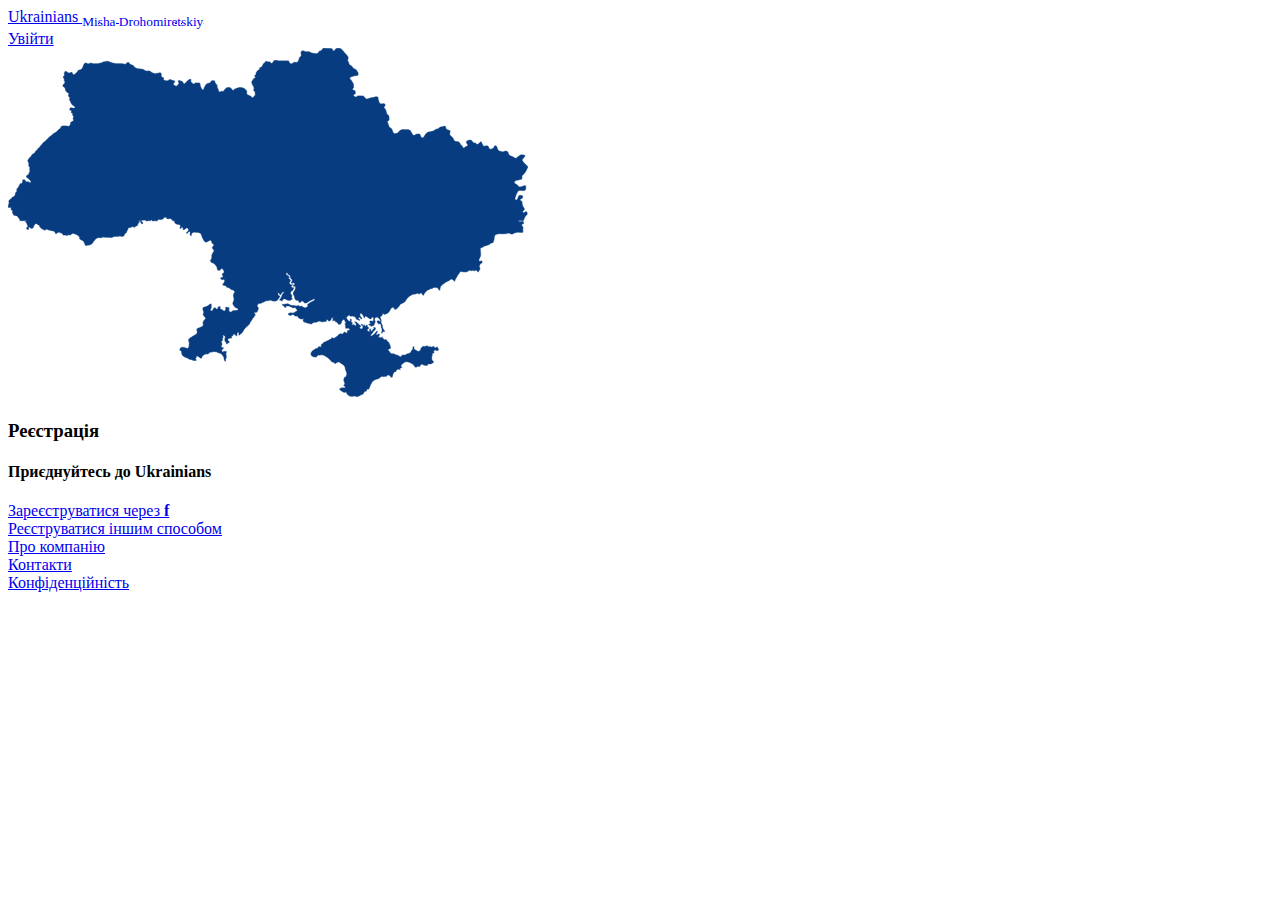
==== www/index.html @ a32a8578 "Зроблено сторінку адаптивною засобами bootstrap" ====
<!DOCTYPE html>
<html lang="en">

<head>
	<meta charset="UTF-8">
	<link rel="stylesheet" href="/css/bootstrap.css">
	<link rel="stylesheet" href="/css/nprogress.css">
	<link rel="stylesheet" href="/css/style.css">
	<script src="//ajax.googleapis.com/ajax/libs/jquery/3.1.0/jquery.min.js"></script>
	<script src='js/bootstrap.js'></script>
	<script src="js/nprogress.js"></script>


	<link rel="icon" href="img/ukr.png" type="images/x-icon">
	<title>Ukrainians by MishaDrohomiretskiy</title>

</head>

<body>
	<script>
		$(document).ready(function() {
			NProgress.start();
		});
	</script>
	<div class="container-fluid">
		<div class="row">
			<header>
				<div class="col-lg-12 col-sm-12 col-xs-12">

					<div class="header-nav">
						<div class="navbar">
							<div class="navbar-logo">
								<a href="#">Ukrainians <sub>Misha Drohomiretskiy</sub></a>
							</div>
							<div class="navbar-login">
								<a href="#">Увійти</a>
							</div>
						</div>
					</div>
				</div>
			</header>
		</div>
		<div class="row">
			<main>
				<div class="col-lg-8 col-sm-8 ">
					<div class="content">
						<div class="map-ua">
							<img src="img/ukr.png" alt="">
						</div>
					</div>
				</div>
				<div class="col-lg-4 col-sm-4 col-xs-12">
					<div class="saidebar">
						<h3>Реєстрація</h3>
						<h4>Приєднуйтесь до Ukrainians</h4>
						<span><a href="https://www.facebook.com/drohomiretskiy">Зареєструватися через <b>f</b></a></span>
						<div class="reg-email"><a onclick="showSaidebar()" href="#">Реєструватися іншим способом</a>
							<br>

						</div>
					</div>

				</div>
			</main>

		</div>
		<div class="row">
			<footer>
				<div class="col-lg-12 col-sm-12 col-xs-12">
					<div class="footer-nav">
						<div class="col-lg-2 col-md-2 col-sm-3 col-xs-4">
							<a href="#">Про компанію</a>
						</div>
						<div class="col-lg-2 col-md-2 col-sm-3 col-xs-4">
							<a href="#">Контакти</a>
						</div>



					</div>
					<div class="confid">
						<div class=" col-lg-2 col-md-2 col-sm-3 col-xs-4 col-lg-offset-6  col-md-offset-6 col-sm-offset-2 ">
							<a href="#">Конфіденційність</a>
						</div>
					</div>
				</div>
			</footer>

		</div>




	</div>










	<script>
		$(document).ready(function() {
			NProgress.done();
		});
	</script>

	<script src="js/script.js"></script>
</body>

</html>
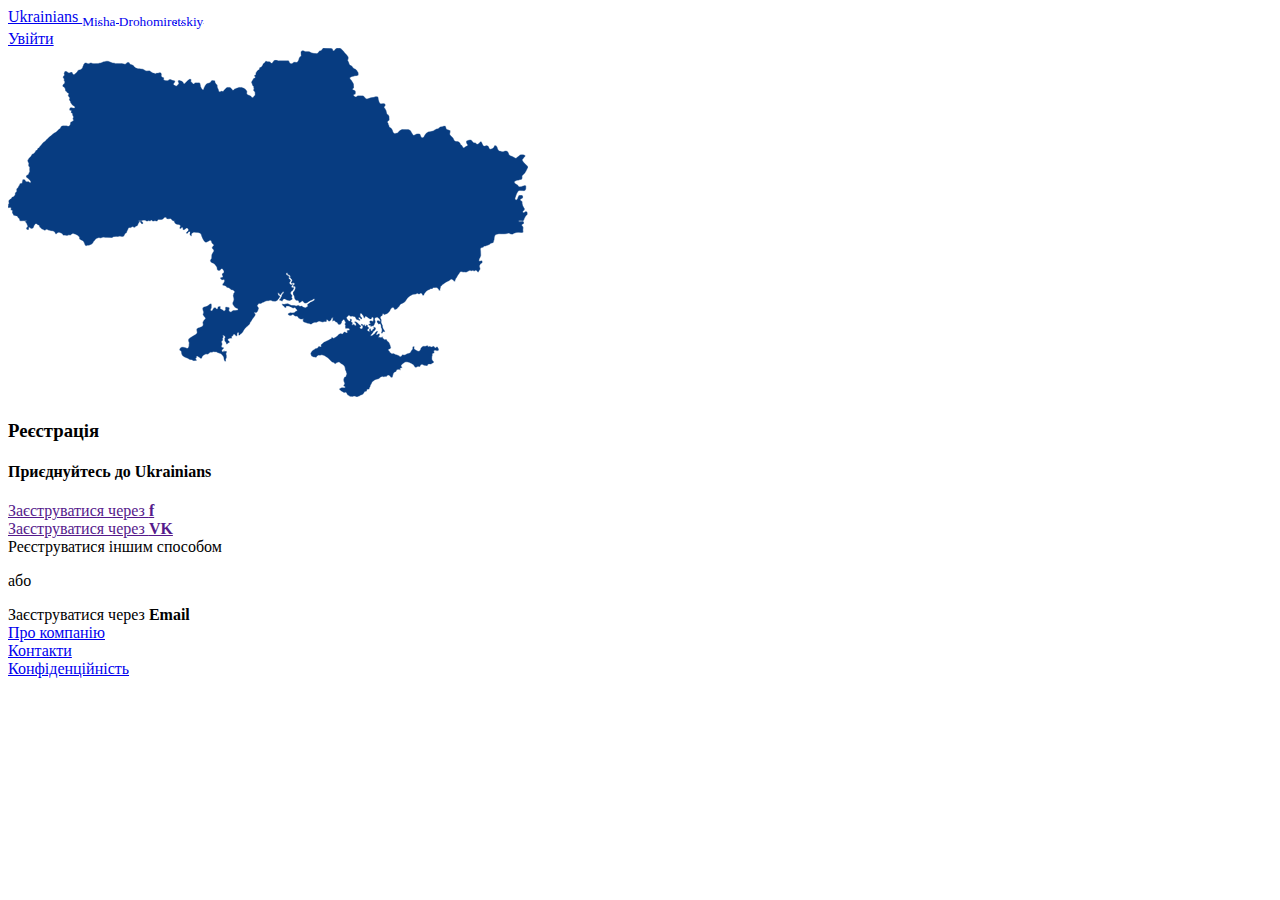
==== commit 8246ac0f: "Відлагоджено роботу блоку saidebar" ====
--- a/www/index.html
+++ b/www/index.html
@@ -22,11 +22,10 @@
 			NProgress.start();
 		});
 	</script>
-	<div class="container-fluid">
+	<div class="container">
 		<div class="row">
 			<header>
-				<div class="col-lg-12 col-sm-12 col-xs-12">
-
+				<div class="col-lg-12 col-md-12 col-sm-12 col-xs-12">
 					<div class="header-nav">
 						<div class="navbar">
 							<div class="navbar-logo">
@@ -40,74 +39,68 @@
 				</div>
 			</header>
 		</div>
-		<div class="row">
-			<main>
-				<div class="col-lg-8 col-sm-8 ">
+		<div class="row" id="main">
+			<main class="main-content">
+				<div class=" col-lg-6 col-md-6  col-sm-5">
 					<div class="content">
 						<div class="map-ua">
 							<img src="img/ukr.png" alt="">
 						</div>
 					</div>
 				</div>
-				<div class="col-lg-4 col-sm-4 col-xs-12">
-					<div class="saidebar">
+				<div class=" col-ld-6 col-md-6  col-sm-7 col-xs-12">
+					<div id="saidebar" class="saidebar">
 						<h3>Реєстрація</h3>
 						<h4>Приєднуйтесь до Ukrainians</h4>
-						<span><a href="https://www.facebook.com/drohomiretskiy">Зареєструватися через <b>f</b></a></span>
-						<div class="reg-email"><a onclick="showSaidebar()" href="#">Реєструватися іншим способом</a>
+						<a href="">
+							<div id="login-fb">
+								Заєструватися через <b>f</b>
+							</div>
+							<div id="login-vk">
+								Заєструватися через <b>VK</b>
+							</div>
+						</a>
+						<div id="other-reg" class="reg-email" onclick="showSaidebar()">Реєструватися іншим способом
 							<br>
-
+						</div>
+						<div id="email-reg">
+						
+						<div id="or">
+							 <p>або</p>
+							
+						</div>
+							
+							<div id="login-email">
+								Заєструватися через <b>Email</b>
+							</div>
 						</div>
 					</div>
-
 				</div>
 			</main>
-
 		</div>
 		<div class="row">
 			<footer>
-				<div class="col-lg-12 col-sm-12 col-xs-12">
-					<div class="footer-nav">
-						<div class="col-lg-2 col-md-2 col-sm-3 col-xs-4">
-							<a href="#">Про компанію</a>
-						</div>
-						<div class="col-lg-2 col-md-2 col-sm-3 col-xs-4">
-							<a href="#">Контакти</a>
-						</div>
-
-
-
+				<div class="footer-nav">
+					<div class="col-lg-2 col-md-2 col-sm-3 col-xs-4">
+						<a href="#">Про компанію</a>
 					</div>
-					<div class="confid">
-						<div class=" col-lg-2 col-md-2 col-sm-3 col-xs-4 col-lg-offset-6  col-md-offset-6 col-sm-offset-2 ">
-							<a href="#">Конфіденційність</a>
-						</div>
+					<div class="col-lg-1 col-md-1 col-sm-2 col-xs-3">
+						<a href="#">Контакти</a>
+					</div>
+				</div>
+				<div class="confid">
+					<div class=" col-lg-2 col-md-2 col-sm-2 col-xs-4 col-lg-offset-7  col-md-offset-7 col-sm-offset-5  col-xs-offset-1">
+						<a href="#">Конфіденційність</a>
 					</div>
 				</div>
 			</footer>
-
 		</div>
-
-
-
-
 	</div>
-
-
-
-
-
-
-
-
-
-
 	<script>
 		$(document).ready(function() {
 			NProgress.done();
 		});
 	</script>
-
 	<script src="js/script.js"></script>
 </body>
 
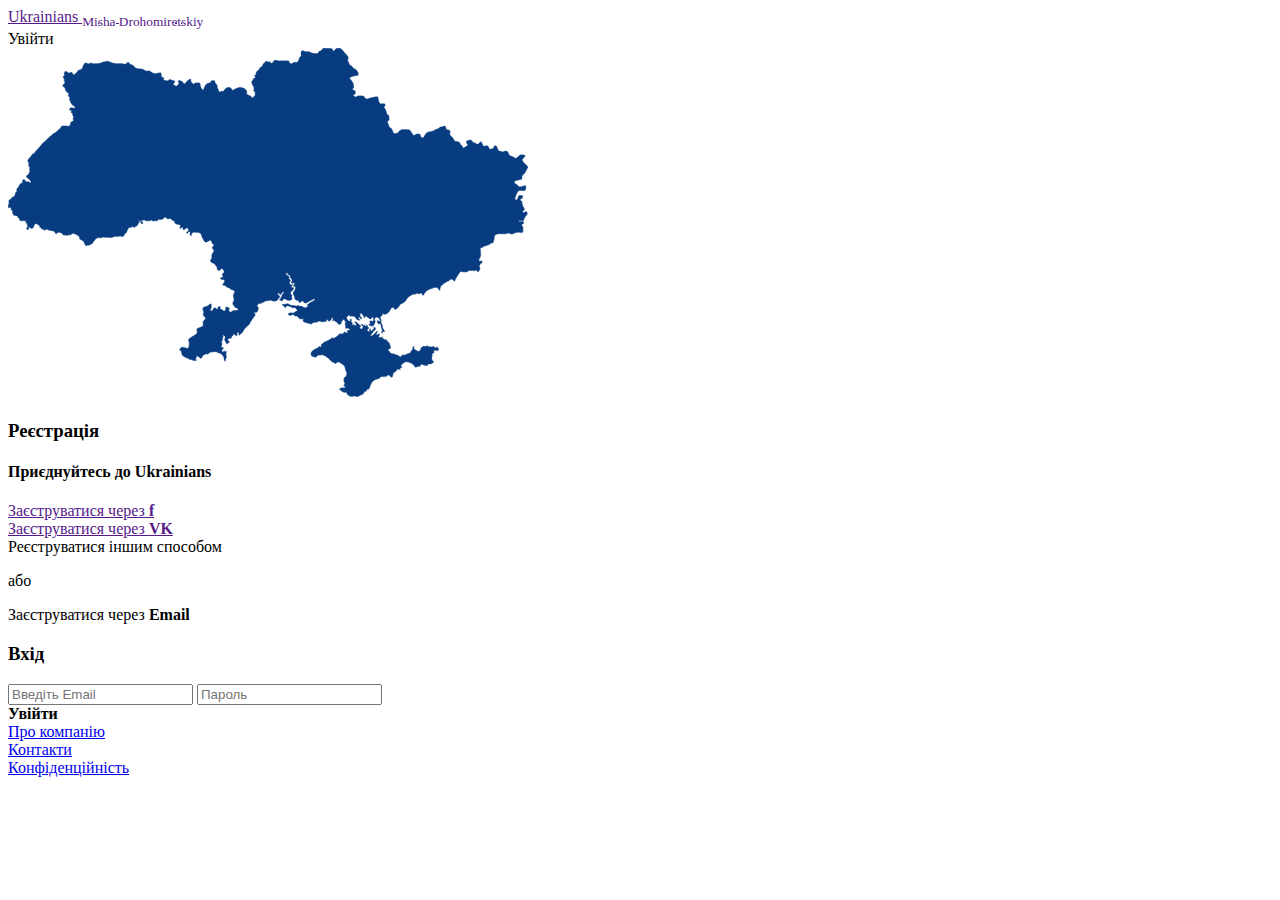
==== commit 39373661: "Зверстано авторизацію у блоці Saidebar" ====
--- a/www/index.html
+++ b/www/index.html
@@ -29,10 +29,10 @@
 					<div class="header-nav">
 						<div class="navbar">
 							<div class="navbar-logo">
-								<a href="#">Ukrainians <sub>Misha Drohomiretskiy</sub></a>
+								<a href="">Ukrainians <sub>Misha Drohomiretskiy</sub></a>
 							</div>
-							<div class="navbar-login">
-								<a href="#">Увійти</a>
+							<div class="navbar-login" onclick="authorization()">
+								Увійти
 							</div>
 						</div>
 					</div>
@@ -50,29 +50,39 @@
 				</div>
 				<div class=" col-ld-6 col-md-6  col-sm-7 col-xs-12">
 					<div id="saidebar" class="saidebar">
-						<h3>Реєстрація</h3>
-						<h4>Приєднуйтесь до Ukrainians</h4>
-						<a href="">
-							<div id="login-fb">
-								Заєструватися через <b>f</b>
+						<div id="saidebar-log">
+							<h3>Реєстрація</h3>
+							<h4>Приєднуйтесь до Ukrainians</h4>
+							<a href="">
+								<div id="login-fb">
+									Заєструватися через <b>f</b>
+								</div>
+								<div id="login-vk">
+									Заєструватися через <b>VK</b>
+								</div>
+							</a>
+							<div id="other-reg" class="reg-email" onclick="showSaidebar()">Реєструватися іншим способом
+								<br>
 							</div>
-							<div id="login-vk">
-								Заєструватися через <b>VK</b>
+							<div id="email-reg">
+
+								<div id="or">
+									<p>або</p>
+
+								</div>
+
+								<div id="login-email">
+									Заєструватися через <b>Email</b>
+								</div>
 							</div>
-						</a>
-						<div id="other-reg" class="reg-email" onclick="showSaidebar()">Реєструватися іншим способом
-							<br>
 						</div>
-						<div id="email-reg">
-						
-						<div id="or">
-							 <p>або</p>
-							
-						</div>
-							
-							<div id="login-email">
-								Заєструватися через <b>Email</b>
-							</div>
+						<div id="saidebar-log2">
+							<h3>Вхід</h3>
+							<input type="email" class="form-control" id="exampleInputEmail2" placeholder="Введіть Email" autocomplete="on">
+							<input type="password" class="form-control" id="exampleInputPassword2" placeholder="Пароль">
+							<div id="login">
+									<b>Увійти</b>
+								</div>
 						</div>
 					</div>
 				</div>
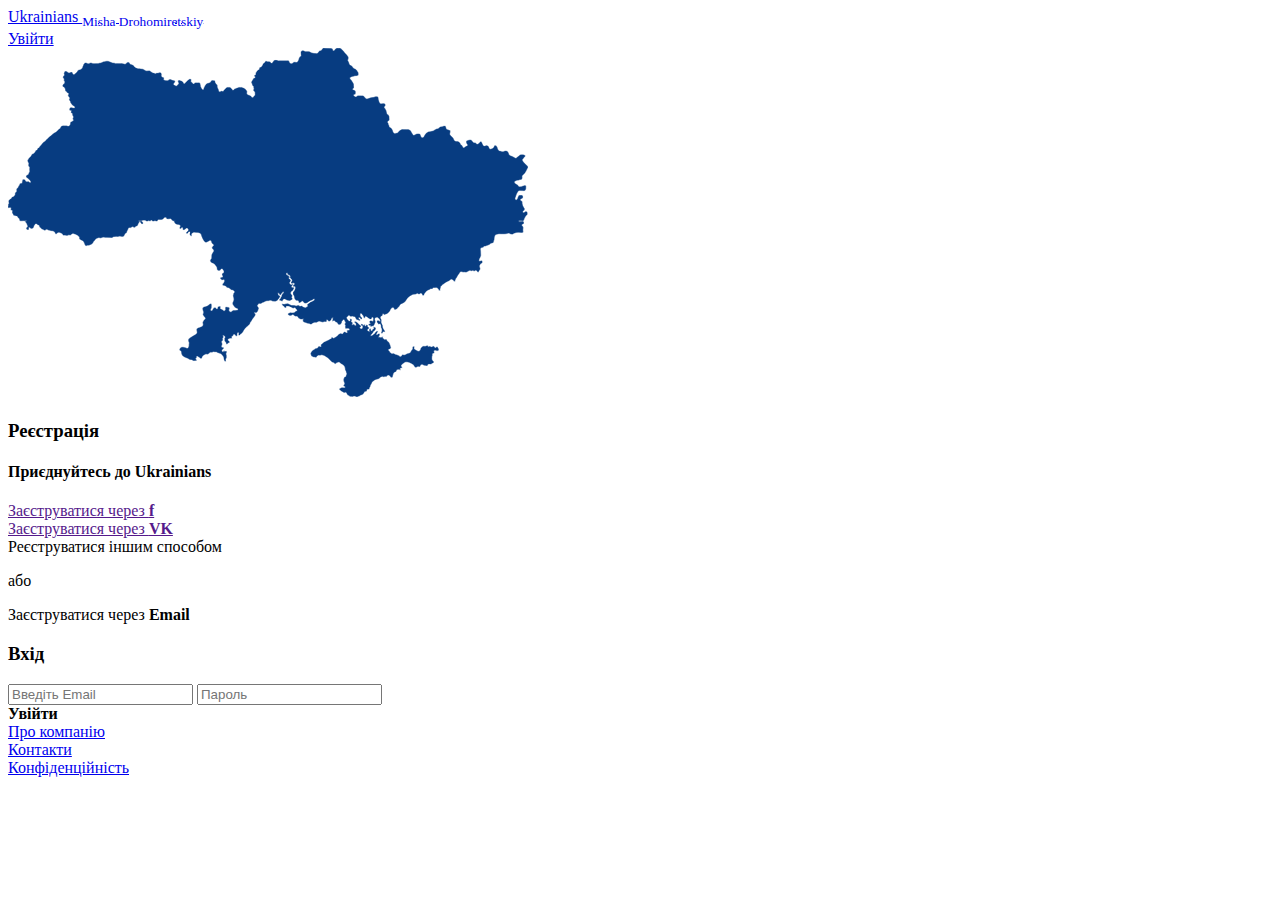
==== commit c1d7531b: "Створено сторінку main" ====
--- a/www/index.html
+++ b/www/index.html
@@ -3,6 +3,7 @@
 
 <head>
 	<meta charset="UTF-8">
+	<meta name="viewport" content="width=device-width, initial-scale=1.0">
 	<link rel="stylesheet" href="/css/bootstrap.css">
 	<link rel="stylesheet" href="/css/nprogress.css">
 	<link rel="stylesheet" href="/css/style.css">
@@ -22,23 +23,30 @@
 			NProgress.start();
 		});
 	</script>
-	<div class="container">
+
+	<div class="container-fluid header-container">
 		<div class="row">
-			<header>
-				<div class="col-lg-12 col-md-12 col-sm-12 col-xs-12">
-					<div class="header-nav">
-						<div class="navbar">
-							<div class="navbar-logo">
-								<a href="">Ukrainians <sub>Misha Drohomiretskiy</sub></a>
-							</div>
-							<div class="navbar-login" onclick="authorization()">
-								Увійти
+			<div class="container ">
+				<header>
+					<div class="col-lg-12 col-md-12 col-sm-12 col-xs-12">
+						<div class="header-nav">
+							<div class="navbar">
+								<div class="navbar-logo">
+									<a href="/index.html">Ukrainians <sub>Misha Drohomiretskiy</sub></a>
+								</div>
+								<div class="navbar-login" onclick="authorization()">
+									<a href="/main.html">Увійти</a>
+								</div>
 							</div>
 						</div>
 					</div>
-				</div>
-			</header>
+				</header>
+			</div>
 		</div>
+	</div>
+<div class="container-fluid">
+	<div class="row">
+		<div class="container">
 		<div class="row" id="main">
 			<main class="main-content">
 				<div class=" col-lg-6 col-md-6  col-sm-5">
@@ -48,7 +56,7 @@
 						</div>
 					</div>
 				</div>
-				<div class=" col-ld-6 col-md-6  col-sm-7 col-xs-12">
+				<div class=" col-ld-6 col-md-6  col-sm-7 ">
 					<div id="saidebar" class="saidebar">
 						<div id="saidebar-log">
 							<h3>Реєстрація</h3>
@@ -65,12 +73,9 @@
 								<br>
 							</div>
 							<div id="email-reg">
-
 								<div id="or">
 									<p>або</p>
-
 								</div>
-
 								<div id="login-email">
 									Заєструватися через <b>Email</b>
 								</div>
@@ -81,29 +86,36 @@
 							<input type="email" class="form-control" id="exampleInputEmail2" placeholder="Введіть Email" autocomplete="on">
 							<input type="password" class="form-control" id="exampleInputPassword2" placeholder="Пароль">
 							<div id="login">
-									<b>Увійти</b>
-								</div>
+								<b>Увійти</b>
+							</div>
 						</div>
 					</div>
 				</div>
 			</main>
 		</div>
-		<div class="row">
-			<footer>
-				<div class="footer-nav">
-					<div class="col-lg-2 col-md-2 col-sm-3 col-xs-4">
-						<a href="#">Про компанію</a>
+	</div>
+	</div>
+</div>
+	
+	<div class="containet-fluid footer-container">
+		<div class="container">
+			<div class="row">
+				<footer>
+					<div class="footer-nav">
+						<div class="col-lg-2 col-md-2 col-sm-3 col-xs-4">
+							<a href="/about.html">Про компанію</a>
+						</div>
+						<div class="col-lg-1 col-md-1 col-sm-2 col-xs-3">
+							<a href="#">Контакти</a>
+						</div>
 					</div>
-					<div class="col-lg-1 col-md-1 col-sm-2 col-xs-3">
-						<a href="#">Контакти</a>
+					<div class="confid">
+						<div class=" col-lg-2 col-md-2 col-sm-2 col-xs-4 col-lg-offset-7  col-md-offset-7 col-sm-offset-5 ">
+							<a href="#">Конфіденційність</a>
+						</div>
 					</div>
-				</div>
-				<div class="confid">
-					<div class=" col-lg-2 col-md-2 col-sm-2 col-xs-4 col-lg-offset-7  col-md-offset-7 col-sm-offset-5  col-xs-offset-1">
-						<a href="#">Конфіденційність</a>
-					</div>
-				</div>
-			</footer>
+				</footer>
+			</div>
 		</div>
 	</div>
 	<script>
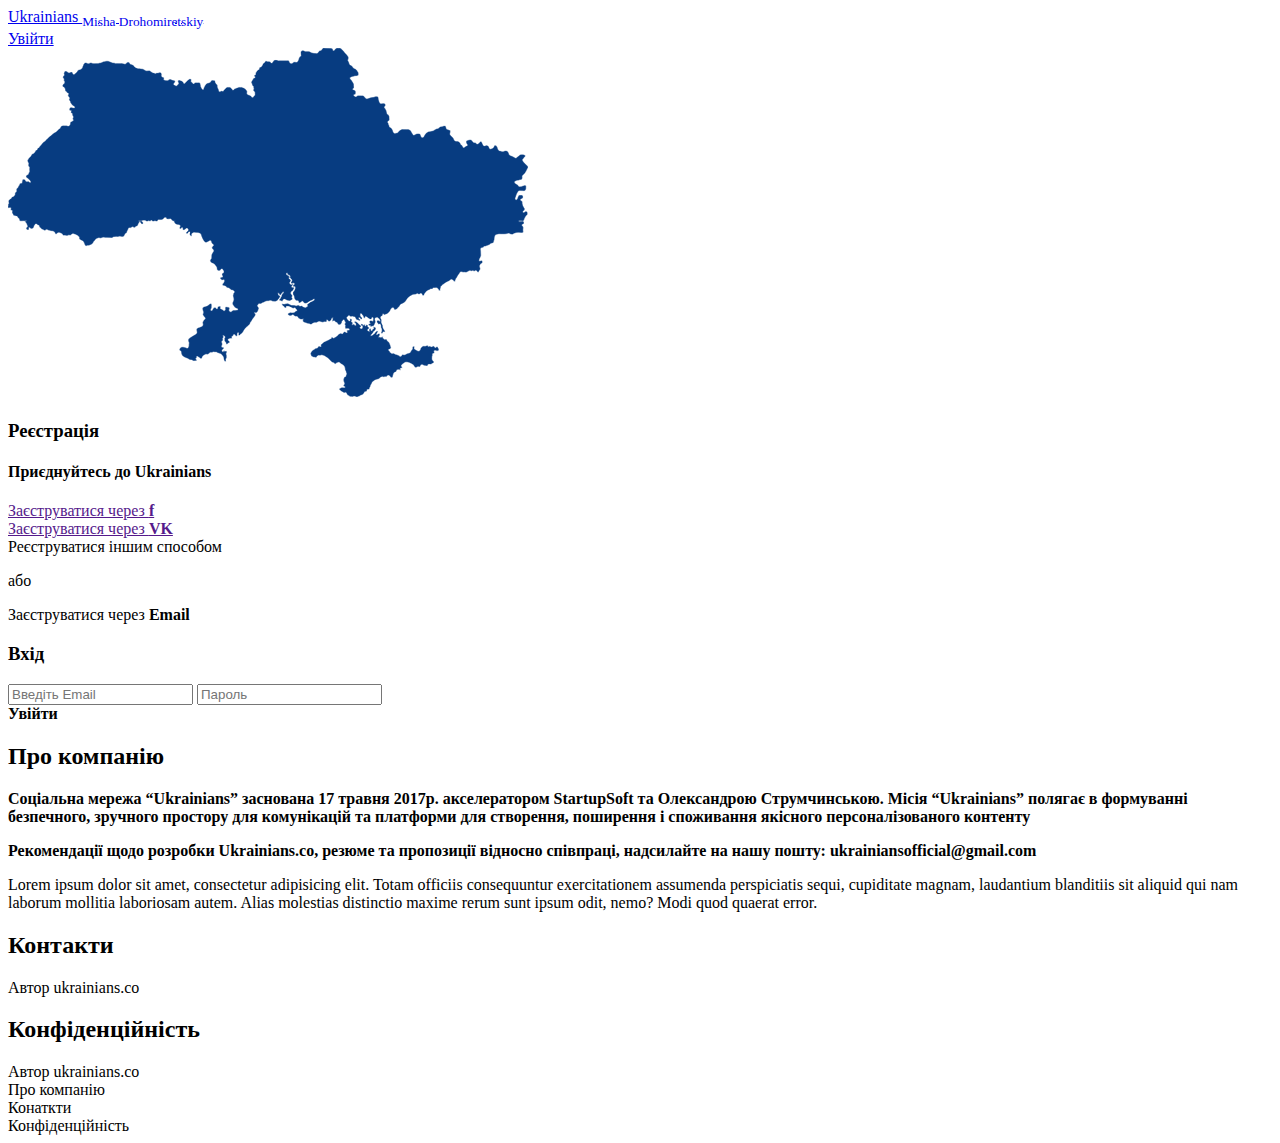
==== commit 1734036d: "Додано функціонал в кнопки футера" ====
--- a/www/index.html
+++ b/www/index.html
@@ -7,11 +7,10 @@
 	<link rel="stylesheet" href="/css/bootstrap.css">
 	<link rel="stylesheet" href="/css/nprogress.css">
 	<link rel="stylesheet" href="/css/style.css">
+	<link href="https://fonts.googleapis.com/css?family=Nunito" rel="stylesheet">
 	<script src="//ajax.googleapis.com/ajax/libs/jquery/3.1.0/jquery.min.js"></script>
 	<script src='js/bootstrap.js'></script>
 	<script src="js/nprogress.js"></script>
-
-
 	<link rel="icon" href="img/ukr.png" type="images/x-icon">
 	<title>Ukrainians by MishaDrohomiretskiy</title>
 
@@ -44,74 +43,101 @@
 			</div>
 		</div>
 	</div>
-<div class="container-fluid">
-	<div class="row">
-		<div class="container">
-		<div class="row" id="main">
-			<main class="main-content">
-				<div class=" col-lg-6 col-md-6  col-sm-5">
-					<div class="content">
-						<div class="map-ua">
-							<img src="img/ukr.png" alt="">
-						</div>
-					</div>
-				</div>
-				<div class=" col-ld-6 col-md-6  col-sm-7 ">
-					<div id="saidebar" class="saidebar">
-						<div id="saidebar-log">
-							<h3>Реєстрація</h3>
-							<h4>Приєднуйтесь до Ukrainians</h4>
-							<a href="">
-								<div id="login-fb">
-									Заєструватися через <b>f</b>
-								</div>
-								<div id="login-vk">
-									Заєструватися через <b>VK</b>
-								</div>
-							</a>
-							<div id="other-reg" class="reg-email" onclick="showSaidebar()">Реєструватися іншим способом
-								<br>
-							</div>
-							<div id="email-reg">
-								<div id="or">
-									<p>або</p>
-								</div>
-								<div id="login-email">
-									Заєструватися через <b>Email</b>
+	<div class="container-fluid">
+		<div class="row">
+			<div class="container">
+				<div class="row" id="main">
+					<main class="main-content" id="main-page">
+						<div class=" col-lg-6 col-md-6  col-sm-5">
+							<div class="content">
+								<div class="map-ua">
+									<img src="img/ukr.png" alt="">
 								</div>
 							</div>
 						</div>
-						<div id="saidebar-log2">
-							<h3>Вхід</h3>
-							<input type="email" class="form-control" id="exampleInputEmail2" placeholder="Введіть Email" autocomplete="on">
-							<input type="password" class="form-control" id="exampleInputPassword2" placeholder="Пароль">
-							<div id="login">
-								<b>Увійти</b>
+						<div class=" col-ld-6 col-md-6  col-sm-7 ">
+							<div id="saidebar" class="saidebar">
+								<div id="saidebar-log">
+									<h3>Реєстрація</h3>
+									<h4>Приєднуйтесь до Ukrainians</h4>
+									<a href="">
+										<div id="login-fb">
+											Заєструватися через <b>f</b>
+										</div>
+										<div id="login-vk">
+											Заєструватися через <b>VK</b>
+										</div>
+									</a>
+									<div id="other-reg" class="reg-email" onclick="showSaidebar()">Реєструватися іншим способом
+										<br>
+									</div>
+									<div id="email-reg">
+										<div id="or">
+											<p>або</p>
+										</div>
+										<div id="login-email">
+											Заєструватися через <b>Email</b>
+										</div>
+									</div>
+								</div>
+								<div id="saidebar-log2">
+									<h3>Вхід</h3>
+									<input type="email" class="form-control" id="exampleInputEmail2" placeholder="Введіть Email" autocomplete="on">
+									<input type="password" class="form-control" id="exampleInputPassword2" placeholder="Пароль">
+									<div id="login">
+										<b>Увійти</b>
+									</div>
+								</div>
 							</div>
 						</div>
+					</main>
+
+					<div class="content-about" id="about-page">
+						<main id="main-about">
+							<h2> <span>Про</span> компанію</h2>
+							<p><b>Соціальна мережа “Ukrainians” заснована 17 травня 2017р. акселератором StartupSoft та Олександрою Струмчинською. Місія “Ukrainians” полягає в формуванні безпечного, зручного простору для комунікацій та платформи для створення, поширення і споживання якісного персоналізованого контенту</b>
+							</p>
+							<p><b>Рекомендації щодо розробки Ukrainians.co, резюме та пропозиції відносно співпраці, надсилайте на нашу пошту: ukrainiansofficial@gmail.com</b></p>
+							Lorem ipsum dolor sit amet, consectetur adipisicing elit. Totam officiis consequuntur exercitationem assumenda perspiciatis sequi, cupiditate magnam, laudantium blanditiis sit aliquid qui nam laborum mollitia laboriosam autem. Alias molestias distinctio maxime rerum sunt ipsum odit, nemo? Modi quod quaerat error.
+						</main>
+
 					</div>
+					<div class="content-contact" id="contact-page">
+						<main id="main-contact">
+							<h2> <span>Кон</span>такти</h2>
+							Автор ukrainians.co
+						</main>
+					</div>
+					<div class="content-confid" id="confid-page">
+						<main id="main-confid">
+							<h2> <span>Кон</span>фіденційність</h2>
+							Автор ukrainians.co
+						</main>
+					</div>
+
 				</div>
-			</main>
+			</div>
 		</div>
 	</div>
-	</div>
-</div>
-	
+
 	<div class="containet-fluid footer-container">
 		<div class="container">
 			<div class="row">
 				<footer>
 					<div class="footer-nav">
 						<div class="col-lg-2 col-md-2 col-sm-3 col-xs-4">
-							<a href="/about.html">Про компанію</a>
+							<div id="page-about" class="footer-btn" onclick="aboutContent()">Про компанію
+							</div>
 						</div>
 						<div class="col-lg-1 col-md-1 col-sm-2 col-xs-3">
-							<a href="#">Контакти</a>
+							<div id="page-contact" class="footer-btn" onclick="contactContent()">Конаткти
+							</div>
 						</div>
 					</div>
 					<div class="confid">
 						<div class=" col-lg-2 col-md-2 col-sm-2 col-xs-4 col-lg-offset-7  col-md-offset-7 col-sm-offset-5 ">
-							<a href="#">Конфіденційність</a>
+							<div id="page-confid" class="footer-btn" onclick="contactConfid()">Конфіденційність
+							</div>
 						</div>
 					</div>
 				</footer>
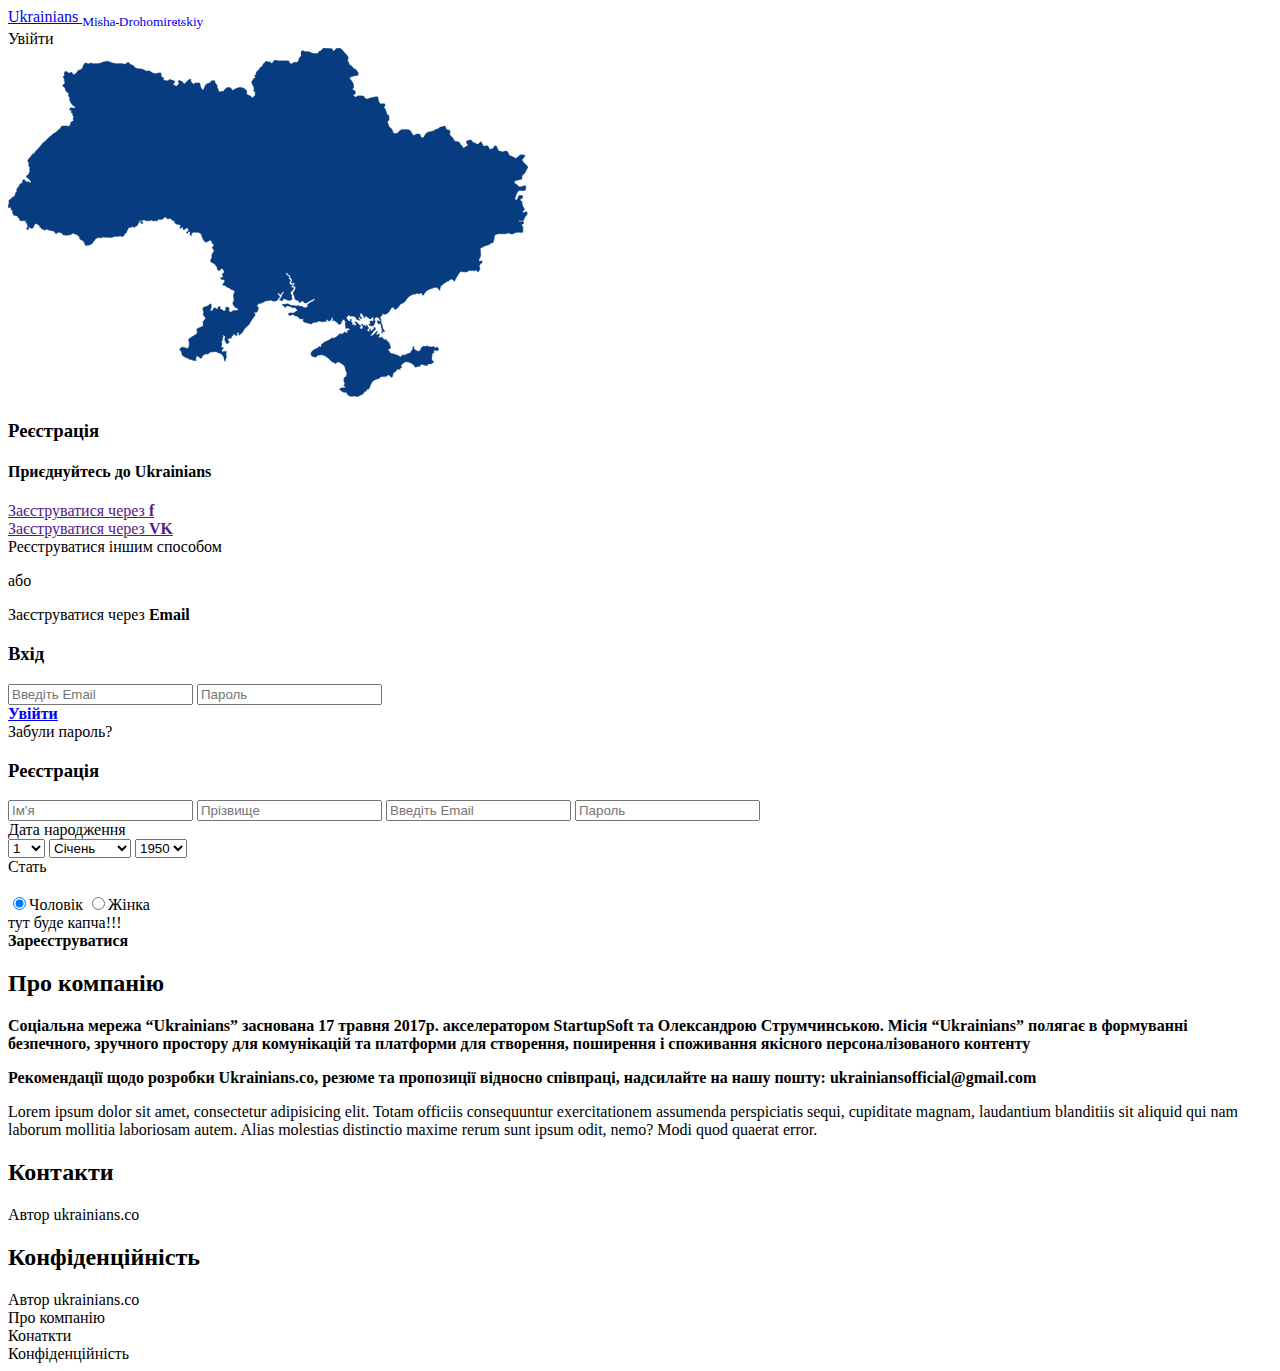
==== commit 48bb01c2: "Створено головне меню  на сторінці main" ====
--- a/www/index.html
+++ b/www/index.html
@@ -34,7 +34,7 @@
 									<a href="/index.html">Ukrainians <sub>Misha Drohomiretskiy</sub></a>
 								</div>
 								<div class="navbar-login" onclick="authorization()">
-									<a href="/main.html">Увійти</a>
+									Увійти
 								</div>
 							</div>
 						</div>
@@ -75,7 +75,7 @@
 										<div id="or">
 											<p>або</p>
 										</div>
-										<div id="login-email">
+										<div id="login-email" onclick="register()">
 											Заєструватися через <b>Email</b>
 										</div>
 									</div>
@@ -84,8 +84,64 @@
 									<h3>Вхід</h3>
 									<input type="email" class="form-control" id="exampleInputEmail2" placeholder="Введіть Email" autocomplete="on">
 									<input type="password" class="form-control" id="exampleInputPassword2" placeholder="Пароль">
+									<a href="/main.html">
+										<div id="login">
+											<b>Увійти</b>
+										</div>
+									</a>
+									<div class="forgot-password">
+										Забули пароль?
+									</div>
+								</div>
+								<div id="saidebar-log3">
+									<h3>Реєстрація</h3>
+									<input type="text" id="user-name" class="form-control" placeholder="Ім'я">
+									<input type="text" id="user-lastname" class="form-control" placeholder="Прізвище">
+									<input type="email" class="form-control" id="exampleInputEmail2" placeholder="Введіть Email" autocomplete="on">
+									<input type="password" class="form-control" id="exampleInputPassword2" placeholder="Пароль"> 
+									<div class="birthday">
+									Дата народження<br>
+										<select name="day" id="day">
+										<script>
+											for(i=1; i<32; i++){
+											document.write('<option value="'+i+'">'+i+'</option>');	
+											}
+									
+										</script>
+									</select>
+										<select name="mounth" id="mounth">
+										<option value="">Січень</option>
+										<option value="">Лютий</option>
+										<option value="">Березень</option>
+										<option value="">Квітень</option>
+										<option value="">Травень</option>
+										<option value="">Червень</option>
+										<option value="">Липень</option>
+										<option value="">Серпень</option>
+										<option value="">Вересень</option>
+										<option value="">Жовтень</option>
+										<option value="">Листопад</option>
+										<option value="">Грудень</option>
+									</select>
+										<select name="year" id="year">
+										<script>
+											for(i=1950; i<2017; i++){
+											document.write('<option value="'+i+'">'+i+'</option>');	
+											}
+									
+										</script>
+									</select>
+									</div>
+									<div class="sex">
+									Стать<br><br>
+										<input type="radio" name="gender" value="male" id="male" class="radio-btn" checked>Чоловік
+										<input type="radio" name="gender" id="female" class="radio-btn" value="female">Жінка<br>
+									</div>
+									
+									тут буде капча!!!
+									
 									<div id="login">
-										<b>Увійти</b>
+										<b>Зареєструватися</b>
 									</div>
 								</div>
 							</div>
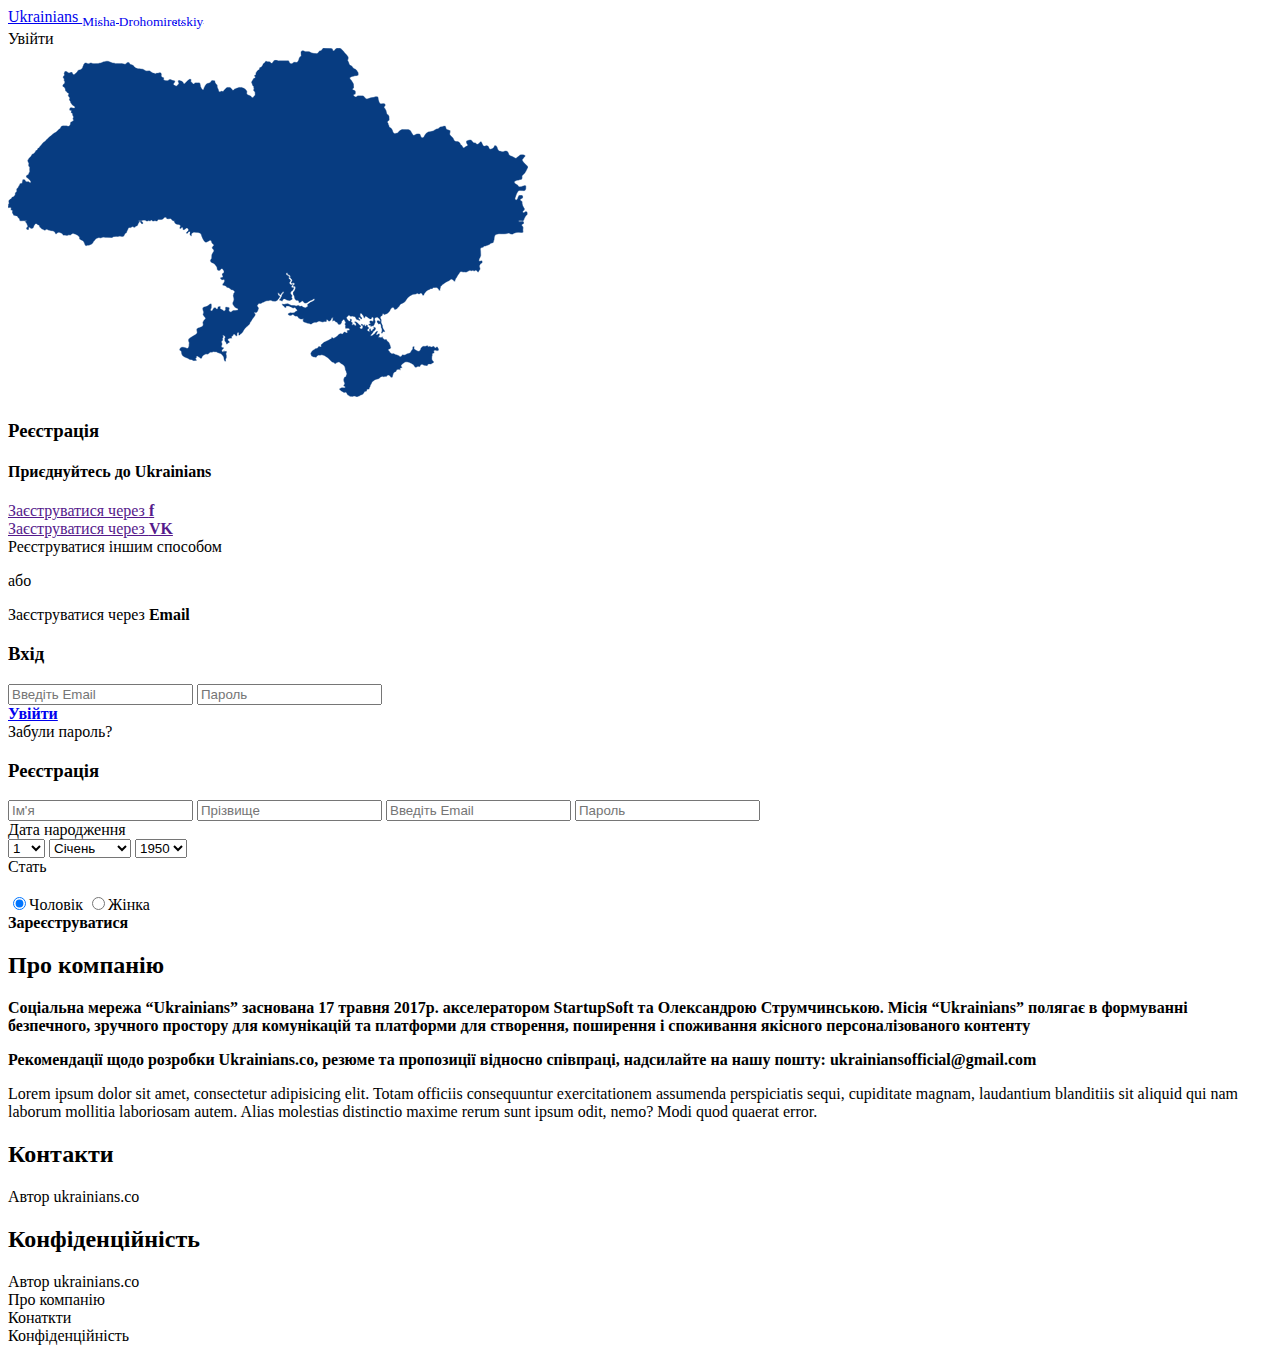
==== commit ac8d7b90: "Виправлено баги з розмірами блоку saidebar" ====
--- a/www/index.html
+++ b/www/index.html
@@ -138,8 +138,6 @@
 										<input type="radio" name="gender" id="female" class="radio-btn" value="female">Жінка<br>
 									</div>
 									
-									тут буде капча!!!
-									
 									<div id="login">
 										<b>Зареєструватися</b>
 									</div>
@@ -192,7 +190,7 @@
 					</div>
 					<div class="confid">
 						<div class=" col-lg-2 col-md-2 col-sm-2 col-xs-4 col-lg-offset-7  col-md-offset-7 col-sm-offset-5 ">
-							<div id="page-confid" class="footer-btn" onclick="contactConfid()">Конфіденційність
+							<div id="page-confid" class="footer-btn" onclick="configContent()">Конфіденційність
 							</div>
 						</div>
 					</div>
